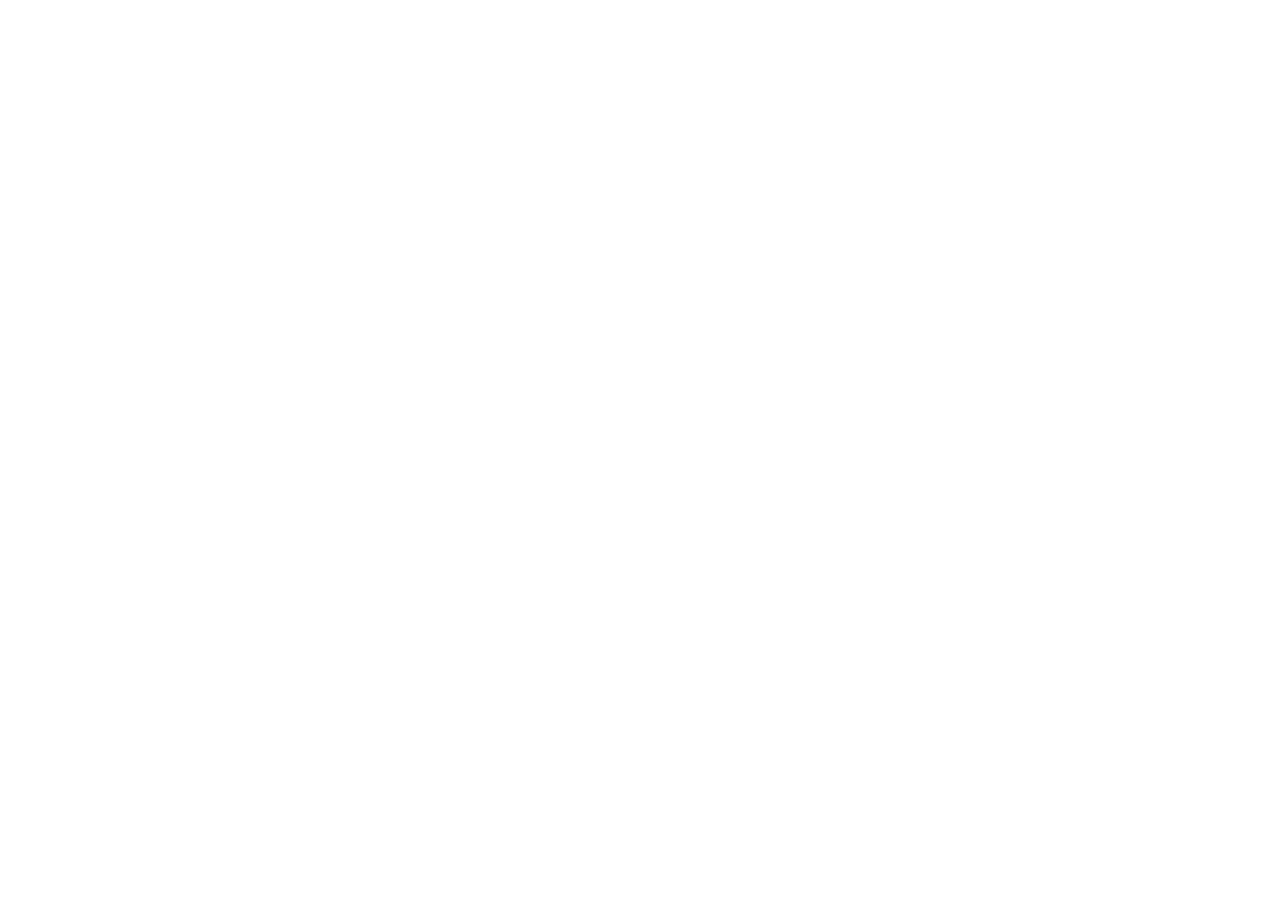
==== form-register/index.html @ b927761b "commit-slider" ====
<!DOCTYPE html>
<html lang="en">
<head>
    <meta charset="UTF-8">
    <meta http-equiv="X-UA-Compatible" content="IE=edge">
    <meta name="viewport" content="width=device-width, initial-scale=1.0">
    <title>Document</title>
</head>
<body>
    
</body>
</html>
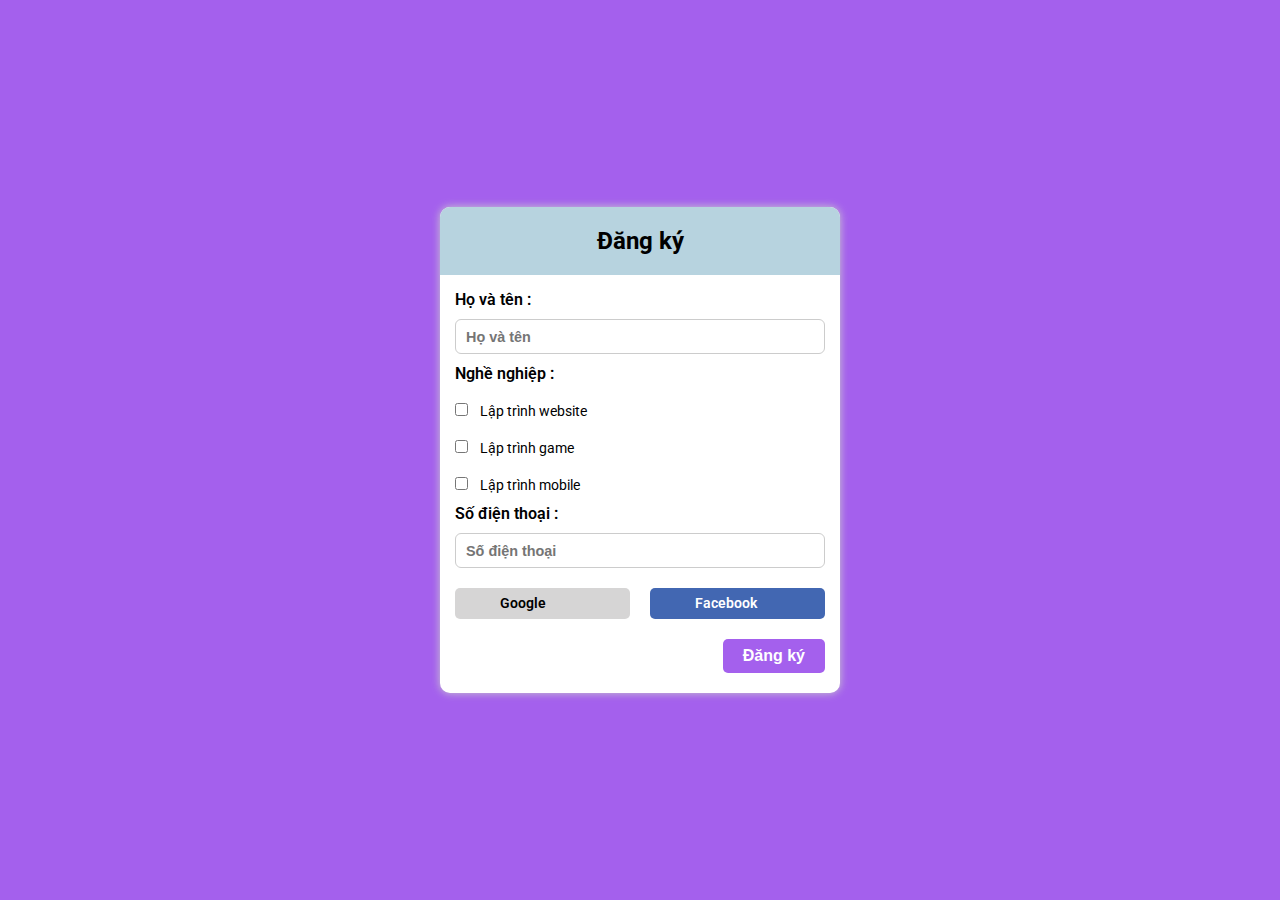
==== commit 1f0ade8f: "form-register" ====
--- a/form-register/index.html
+++ b/form-register/index.html
@@ -1,12 +1,64 @@
 <!DOCTYPE html>
 <html lang="en">
+
 <head>
     <meta charset="UTF-8">
     <meta http-equiv="X-UA-Compatible" content="IE=edge">
     <meta name="viewport" content="width=device-width, initial-scale=1.0">
     <title>Document</title>
+    <link rel="stylesheet" href="main.css">
+    <link rel="preconnect" href="https://fonts.googleapis.com">
+    <link rel="preconnect" href="https://fonts.gstatic.com" crossorigin>
+    <link rel="preconnect" href="https://fonts.googleapis.com">
+    <link rel="preconnect" href="https://fonts.gstatic.com" crossorigin>
+    <link href="https://fonts.googleapis.com/css2?family=Roboto:wght@300&display=swap" rel="stylesheet">
 </head>
+
 <body>
-    
+    <form class="container form-register">
+        <div class="container__header">
+            <h1 class="container__title">Đăng ký</h1>
+        </div>
+        <div class="container__body">
+            <div class="container__control">
+                <label class="container__control--label" for="">Họ và tên : </label>
+                <input id="fullname" class="container__control--input" type="text" placeholder="Họ và tên">
+            </div>
+            <p class="error error-fullname"></p>
+            <div class="container__control">
+                <label class="container__control--label" for="">Nghề nghiệp : </label>
+                 <div class="container__checkbox--item">
+                    <input  class="container__checkbox--input" value="1" type="checkbox" id="checkone"> <label class="container__checkbox--label" for="checkone">Lập trình website</label>
+                 </div>
+                 <div class="container__checkbox--item">
+                    <input  class="container__checkbox--input" value="2" type="checkbox" id="checktwo"> <label class="container__checkbox--label" for="checktwo">Lập trình game</label>
+                 </div>
+                 <div class="container__checkbox--item">
+                    <input  class="container__checkbox--input" value="3" type="checkbox" id="checkthree"> <label class="container__checkbox--label" for="checkthree"> Lập trình mobile</label>
+                 </div>
+            </div>
+            <p class="error error-job"></p>
+            <div class="container__control">
+                <label class="container__control--label" for="">Số điện thoại :  </label>
+                <input  id="phone" class="container__control--input" type="text" placeholder="Số điện thoại">
+            </div>
+            <p class="error error-phone"></p>
+            <div class="container__social">
+                <div class="container__social--item container__social-google">
+                    <img class="container__social--img container__social-google--img" src="https://upload.wikimedia.org/wikipedia/commons/thumb/5/53/Google_%22G%22_Logo.svg/768px-Google_%22G%22_Logo.svg.png" alt="">
+                    <span class="container__social--name">Google</span>
+                </div>
+                <div class="container__social--item container__social-facebook">
+                    <img class="container__social--img container__social-google--img" src="https://cdn.pixabay.com/photo/2015/05/17/10/51/facebook-770688_1280.png" alt="">
+                    <span class="container__social--name">Facebook</span>
+                </div>
+            </div>
+        </div>
+        <div class="container__footer">
+            <button type="submit" class="container__btn-register">Đăng ký</button>
+        </div>
+        <script src="main.js"></script>
+    </form>
 </body>
+
 </html>--- a/form-register/main.css
+++ b/form-register/main.css
@@ -0,0 +1,143 @@
+* {
+    margin: 0;
+    padding: 0;
+    box-sizing: border-box;
+}
+
+body {
+    font-size: 62.5%;
+    background-color: #A460ED;
+    display: flex;
+    justify-content: center;
+    height: 100vh;
+    font-family: 'Roboto', sans-serif;
+    align-items:center;
+}
+
+.container {
+    width: 400px;
+    background-color: #ffff;
+    border-radius: 10px;
+    box-shadow: 0px 0px 8px #ccc;
+}
+
+.container__header{
+    background-color: #B7D3DF;
+    border-top-left-radius: 10px;
+    border-top-right-radius: 10px;
+}
+
+.container__title{
+    text-align: center;
+    font-size: 1.5rem;
+    padding: 20px 0px;
+}
+
+.container__control{
+    margin-top: 10px;
+}
+
+.container__control:first-child{
+    margin-top: 0px;
+}
+
+.container__control--label{
+    display: block;
+    font-size: 1rem;
+    font-weight: 600;
+    margin-bottom: 10px;
+}
+
+.container__control--input{
+    width: 100%;
+    height: 35px;
+    padding-left: 10px;
+    font-size: 0.9rem;
+    border: none;
+    border: 1px solid #ccc;
+    border-radius: 6px;
+    font-weight: 600;
+}
+
+.container__control--input:focus{
+    outline: #A460ED;
+    border: 2px solid #A460ED;
+}
+
+.container__body{
+    padding: 15px;
+}
+
+.container__checkbox--item{
+    margin-top: 20px;
+}
+
+.container__checkbox--label{
+    font-size: 0.9rem;
+    margin-left: 10px;
+    cursor: pointer;
+}
+
+.container__social{
+    display: grid;
+    grid-template-columns: repeat(2 , 1fr);
+    grid-gap: 20px;
+    margin-top: 20px;
+}
+
+.container__social-google{
+   background-color: #d6d5d5;
+}
+
+.container__social-facebook{
+    background-color: #4267B2;
+    color: #ffff;
+}
+
+.container__social--item{
+    display: flex;
+    justify-content: start;
+    align-items: center;
+    padding: 7px 10px;
+    border-radius: 5px;
+    font-weight: 600;
+    cursor: pointer;
+}
+
+.container__social--name{
+    font-size: 0.9rem;
+    display: block;
+    margin-left: 10px;
+}
+
+.error{
+    font-size: 0.9rem;
+    color: #D2001A;
+    font-weight: bolder;
+    margin: 5px 2px;
+}
+
+.container__social--img{
+    width: 25px;
+}
+
+.container__btn-register{
+    background-color: #A460ED;
+}
+
+.container__footer{
+    padding: 5px 15px 20px 15px; 
+    text-align: right;
+}
+
+.container__btn-register{
+   padding: 8px 20px;
+   font-size: 1rem;
+   border: none;
+   color: #ffff;
+   font-weight: 600;
+   border-radius: 5px;
+   cursor: pointer;
+}
+
+
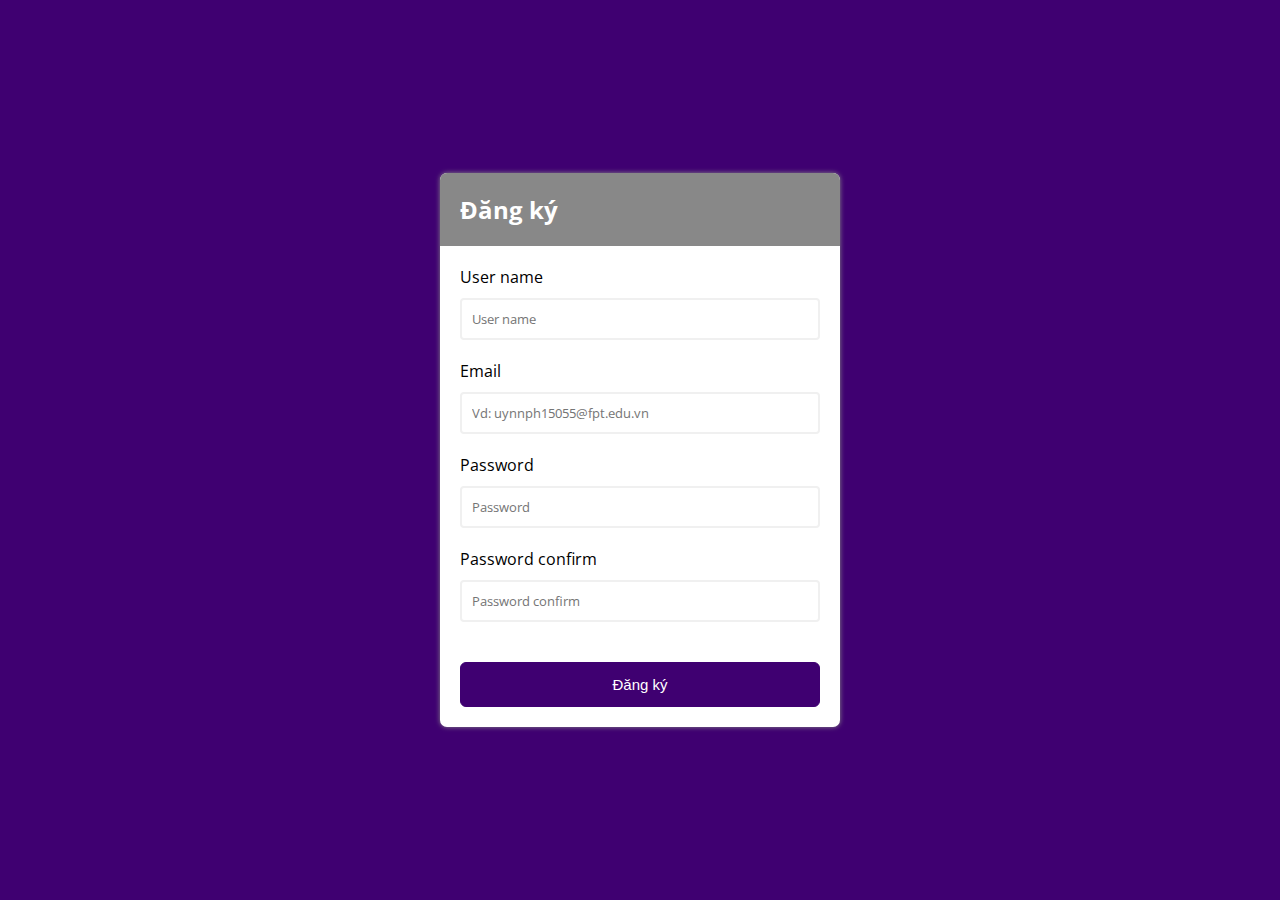
==== commit ff4cd24d: "Register form" ====
--- a/form-register/index.html
+++ b/form-register/index.html
@@ -1,64 +1,50 @@
 <!DOCTYPE html>
 <html lang="en">
-
 <head>
     <meta charset="UTF-8">
     <meta http-equiv="X-UA-Compatible" content="IE=edge">
     <meta name="viewport" content="width=device-width, initial-scale=1.0">
     <title>Document</title>
+    <link rel="stylesheet" href="https://cdnjs.cloudflare.com/ajax/libs/font-awesome/6.2.0/css/all.min.css" integrity="sha512-xh6O/CkQoPOWDdYTDqeRdPCVd1SpvCA9XXcUnZS2FmJNp1coAFzvtCN9BmamE+4aHK8yyUHUSCcJHgXloTyT2A==" crossorigin="anonymous" referrerpolicy="no-referrer" />
     <link rel="stylesheet" href="main.css">
-    <link rel="preconnect" href="https://fonts.googleapis.com">
-    <link rel="preconnect" href="https://fonts.gstatic.com" crossorigin>
-    <link rel="preconnect" href="https://fonts.googleapis.com">
-    <link rel="preconnect" href="https://fonts.gstatic.com" crossorigin>
-    <link href="https://fonts.googleapis.com/css2?family=Roboto:wght@300&display=swap" rel="stylesheet">
 </head>
-
 <body>
-    <form class="container form-register">
-        <div class="container__header">
-            <h1 class="container__title">Đăng ký</h1>
-        </div>
-        <div class="container__body">
-            <div class="container__control">
-                <label class="container__control--label" for="">Họ và tên : </label>
-                <input id="fullname" class="container__control--input" type="text" placeholder="Họ và tên">
+    <div class="container">
+        <header class="header-form">
+          <h2>Đăng ký</h2>
+        </header>
+        <form action="">
+            <div class="form-control ">
+                <label for="">User name</label>
+                <input type="text" id="username" class="form-input" placeholder="User name">
+                <i class="fa-solid fa-circle-check"></i>
+                <i class="fa-sharp fa-solid fa-circle-exclamation"></i>
+                <small>Error masseage !</small>
             </div>
-            <p class="error error-fullname"></p>
-            <div class="container__control">
-                <label class="container__control--label" for="">Nghề nghiệp : </label>
-                 <div class="container__checkbox--item">
-                    <input  class="container__checkbox--input" value="1" type="checkbox" id="checkone"> <label class="container__checkbox--label" for="checkone">Lập trình website</label>
-                 </div>
-                 <div class="container__checkbox--item">
-                    <input  class="container__checkbox--input" value="2" type="checkbox" id="checktwo"> <label class="container__checkbox--label" for="checktwo">Lập trình game</label>
-                 </div>
-                 <div class="container__checkbox--item">
-                    <input  class="container__checkbox--input" value="3" type="checkbox" id="checkthree"> <label class="container__checkbox--label" for="checkthree"> Lập trình mobile</label>
-                 </div>
+            <div class="form-control ">
+                <label for="">Email</label>
+                <input type="text"  id="email" class="form-input" placeholder="Vd: uynnph15055@fpt.edu.vn">
+                <i class="fa-solid fa-circle-check"></i>
+                <i class="fa-sharp fa-solid fa-circle-exclamation"></i>
+                <small>Error masseage !</small>
             </div>
-            <p class="error error-job"></p>
-            <div class="container__control">
-                <label class="container__control--label" for="">Số điện thoại :  </label>
-                <input  id="phone" class="container__control--input" type="text" placeholder="Số điện thoại">
+            <div class="form-control">
+                <label for="">Password</label>
+                <input type="password"  id="password" class="form-input" placeholder="Password">
+                <i class="fa-solid fa-circle-check"></i>
+                <i class="fa-sharp fa-solid fa-circle-exclamation"></i>
+                <small>Error masseage !</small>
             </div>
-            <p class="error error-phone"></p>
-            <div class="container__social">
-                <div class="container__social--item container__social-google">
-                    <img class="container__social--img container__social-google--img" src="https://upload.wikimedia.org/wikipedia/commons/thumb/5/53/Google_%22G%22_Logo.svg/768px-Google_%22G%22_Logo.svg.png" alt="">
-                    <span class="container__social--name">Google</span>
-                </div>
-                <div class="container__social--item container__social-facebook">
-                    <img class="container__social--img container__social-google--img" src="https://cdn.pixabay.com/photo/2015/05/17/10/51/facebook-770688_1280.png" alt="">
-                    <span class="container__social--name">Facebook</span>
-                </div>
+            <div class="form-control">
+                <label for="">Password confirm</label>
+                <input type="password" id="password-confirm" class="form-input" placeholder="Password confirm">
+                <i class="fa-solid fa-circle-check"></i>
+                <i class="fa-sharp fa-solid fa-circle-exclamation"></i>
+                <small>Error masseage !</small>
             </div>
-        </div>
-        <div class="container__footer">
-            <button type="submit" class="container__btn-register">Đăng ký</button>
-        </div>
-        <script src="main.js"></script>
-    </form>
+            <button type="submit" class="btn-submit">Đăng ký</button>
+        </form>
+    </div>
+    <script src="main.js"></script>
 </body>
-
 </html>--- a/form-register/main.css
+++ b/form-register/main.css
@@ -1,143 +1,110 @@
-* {
+@import url('https://fonts.googleapis.com/css2?family=Open+Sans&display=swap');
+*{
     margin: 0;
     padding: 0;
     box-sizing: border-box;
 }
 
-body {
-    font-size: 62.5%;
-    background-color: #A460ED;
+body{
     display: flex;
     justify-content: center;
+    align-items: center;
     height: 100vh;
-    font-family: 'Roboto', sans-serif;
-    align-items:center;
+    background-color: #3F0071;
+    font-family: 'Open Sans', sans-serif;
 }
 
-.container {
-    width: 400px;
-    background-color: #ffff;
-    border-radius: 10px;
-    box-shadow: 0px 0px 8px #ccc;
+.container{
+  background-color: white;
+  width: 400px;
+  border-radius: 7px;
+  box-shadow: 0px 0px 5px #888;
+  overflow: hidden;
 }
 
-.container__header{
-    background-color: #B7D3DF;
-    border-top-left-radius: 10px;
-    border-top-right-radius: 10px;
+form{
+    padding: 20px;
 }
 
-.container__title{
-    text-align: center;
-    font-size: 1.5rem;
-    padding: 20px 0px;
+.header-form{
+    background-color: #F8F8F8;
+    padding: 20px;
+    background-color: #888;
+    color: white;
 }
 
-.container__control{
-    margin-top: 10px;
+.form-input{
+    width: 100%;
+    display: block;
+    border: 2px solid #f0f0f0;
+    padding: 10px;
+    font-family: inherit;
+    border-radius: 4px;
+    outline: none;
 }
 
-.container__control:first-child{
-    margin-top: 0px;
+
+
+.form-control label{
+    margin-bottom: 10px;
+    display: block;
 }
 
-.container__control--label{
-    display: block;
-    font-size: 1rem;
-    font-weight: 600;
-    margin-bottom: 10px;
-}
 
-.container__control--input{
+.btn-submit{
     width: 100%;
-    height: 35px;
-    padding-left: 10px;
-    font-size: 0.9rem;
-    border: none;
-    border: 1px solid #ccc;
+    padding: 13px 0px;
+    background-color: #3F0071;
+    border: 1px solid #3F0071;
+    font-size: 15px;
+    color: white;
     border-radius: 6px;
-    font-weight: 600;
-}
-
-.container__control--input:focus{
-    outline: #A460ED;
-    border: 2px solid #A460ED;
-}
-
-.container__body{
-    padding: 15px;
-}
-
-.container__checkbox--item{
+    cursor: pointer;
     margin-top: 20px;
 }
 
-.container__checkbox--label{
-    font-size: 0.9rem;
-    margin-left: 10px;
-    cursor: pointer;
+.btn-submit:hover{
+    opacity: 0.9;
 }
 
-.container__social{
-    display: grid;
-    grid-template-columns: repeat(2 , 1fr);
-    grid-gap: 20px;
-    margin-top: 20px;
+.form-control{
+    position: relative;
+    padding-bottom: 20px;
 }
 
-.container__social-google{
-   background-color: #d6d5d5;
+.form-control i{
+    position: absolute;
+    top: 45px;
+    right: 10px;
+    visibility: hidden;
 }
 
-.container__social-facebook{
-    background-color: #4267B2;
-    color: #ffff;
+.form-control small{
+    visibility: hidden;
+    position: absolute;
+    bottom: 0;
+    left: 0;
 }
 
-.container__social--item{
-    display: flex;
-    justify-content: start;
-    align-items: center;
-    padding: 7px 10px;
-    border-radius: 5px;
-    font-weight: 600;
-    cursor: pointer;
+.form-control.success input{
+    border: 2px solid #14C38E;
 }
 
-.container__social--name{
-    font-size: 0.9rem;
-    display: block;
-    margin-left: 10px;
+.form-control.success .fa-circle-check{
+    visibility: visible;
+    color: #14C38E;
 }
 
-.error{
-    font-size: 0.9rem;
-    color: #D2001A;
-    font-weight: bolder;
-    margin: 5px 2px;
+.form-control.error input{
+    border: 2px solid #E94560;
 }
 
-.container__social--img{
-    width: 25px;
+.form-control.error .fa-circle-exclamation{
+    visibility: visible;
+    color: #E94560;
 }
 
-.container__btn-register{
-    background-color: #A460ED;
-}
-
-.container__footer{
-    padding: 5px 15px 20px 15px; 
-    text-align: right;
-}
-
-.container__btn-register{
-   padding: 8px 20px;
-   font-size: 1rem;
-   border: none;
-   color: #ffff;
-   font-weight: 600;
-   border-radius: 5px;
-   cursor: pointer;
-}
-
-
+.form-control.error small{
+    visibility: visible;
+    color: #E94560;
+}